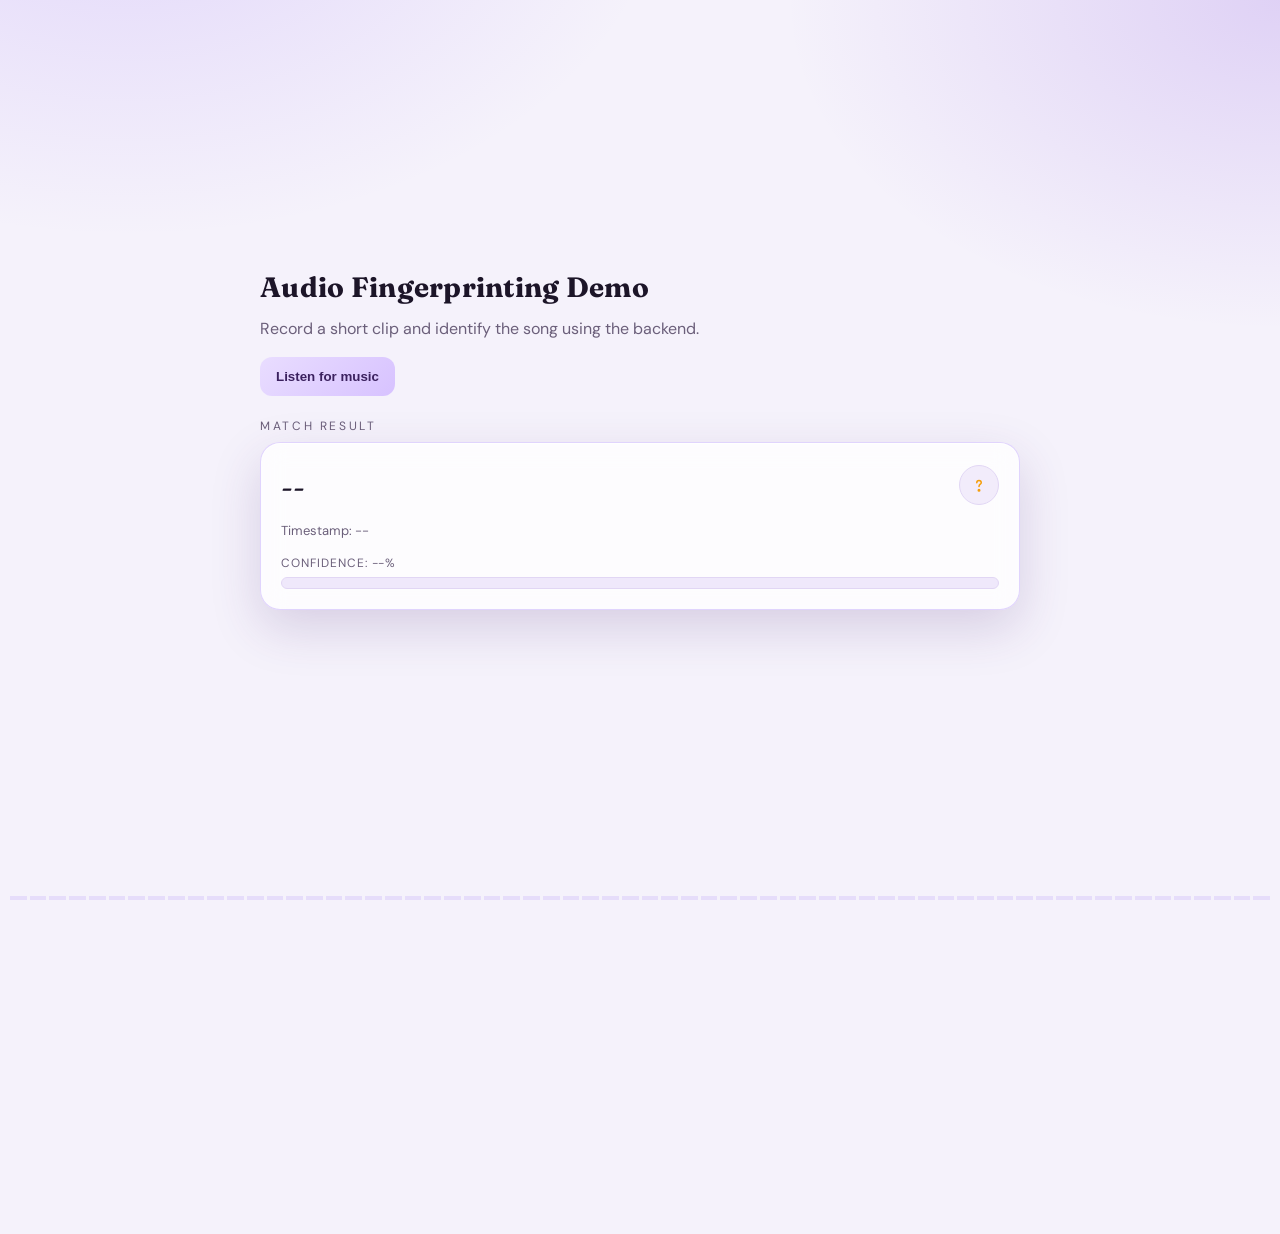
==== client/web/index.html @ 0912f9b2 "Add lightweight UI for live song identification" ====
<!DOCTYPE html>
<html lang="en">
  <head>
    <meta charset="UTF-8" />
    <meta name="viewport" content="width=device-width, initial-scale=1.0" />
    <title>Audio Fingerprinting Demo</title>
        <link rel="stylesheet" href="./styles.css" />

  </head>
  <body>
    <div class="container">
      <h1>Audio Fingerprinting Demo</h1>
      <p>Record a short clip and identify the song using the backend.</p>

      <div class="row">
        <button id="toggleBtn">Listen for music</button>
      </div>

      <div class="match-label">Match Result</div>
      <div class="match-card" style="position: relative;">
        <div class="confetti" id="confetti"></div>
        <div class="match-top">
          <div class="hero-song" id="songValue">--</div>
          <div class="badge" id="matchBadge"></div>
        </div>
        <div class="hero-meta">
          <span id="timeValue">Timestamp: --</span>
        </div>
        <div class="confidence-wrap">
          <div class="confidence-label" id="confidenceValue">Confidence: --%</div>
          <div class="confidence-track"><div id="confidenceFill"></div></div>
        </div>
      </div>
    </div>

    <div class="bars-wrap" id="bars"></div>

    <script src="./config.js"></script>
        <script src="./app.js"></script>

  </body>
</html>
---- client/web/styles.css ----
@import url("https://fonts.googleapis.com/css2?family=DM+Sans:wght@400;500;700&family=Fraunces:opsz,wght@9..144,600;9..144,700&display=swap");
      :root {
        color-scheme: light;
        --bg: #f5f2fb;
        --panel: #ffffff;
        --panel-2: #f3effa;
        --text: #1c1528;
        --muted: #6b5f7a;
        --accent: #8b5cf6;
        --accent-2: #6d28d9;
        --warning: #f59e0b;
      }
      body {
        margin: 0;
        font-family: "DM Sans", system-ui, sans-serif;
        background:
          radial-gradient(900px 600px at 10% -10%, rgba(139, 92, 246, 0.18) 0, transparent 60%),
          radial-gradient(900px 600px at 100% 0%, rgba(109, 40, 217, 0.16) 0, transparent 55%),
          var(--bg);
        color: var(--text);
        min-height: 100vh;
      }
      .container {
        max-width: 760px;
        margin: 0 auto;
        padding: 30vh 18px 64px;
        position: relative;
        z-index: 2;
        min-height: 100vh;
        display: flex;
        flex-direction: column;
        justify-content: flex-start;
      }
      h1 {
        font-family: "Fraunces", "DM Sans", serif;
        font-size: 28px;
        margin: 0 0 8px;
        letter-spacing: 0.01em;
      }
      p {
        margin: 6px 0 18px;
        color: var(--muted);
      }
      .row {
        display: flex;
        gap: 12px;
        flex-wrap: wrap;
      }
      button {
        background: linear-gradient(135deg, #e9ddff 0%, #d7c2ff 100%);
        color: #3b215f;
        border: none;
        padding: 12px 16px;
        border-radius: 12px;
        font-weight: 700;
        cursor: pointer;
      }
      button.secondary {
        background: #efe8fb;
        color: #2b1b4a;
      }
      button:disabled {
        opacity: 0.5;
        cursor: not-allowed;
      }
      .match-label {
        margin-top: 22px;
        font-size: 12px;
        letter-spacing: 0.22em;
        text-transform: uppercase;
        color: var(--muted);
      }
      .match-card {
        display: flex;
        flex-direction: column;
        gap: 10px;
        margin-top: 8px;
        padding: 20px;
        border-radius: 20px;
        background: rgba(255, 255, 255, 0.78);
        border: 1px solid rgba(139, 92, 246, 0.25);
        box-shadow:
          0 18px 50px rgba(78, 46, 122, 0.18),
          0 1px 0 rgba(255, 255, 255, 0.7) inset;
        backdrop-filter: blur(12px);
      }
      
      .hero-header {
        display: flex;
        align-items: center;
        justify-content: space-between;
      }
      .badge {
        width: 38px;
        height: 38px;
        border-radius: 999px;
        border: 1px solid #e1d6f4;
        display: grid;
        place-items: center;
        background: #f2ecfb;
        color: var(--warning);
        font-weight: 700;
      }
      .badge.ok {
        background: rgba(139, 92, 246, 0.18);
        color: var(--accent-2);
        border-color: rgba(139, 92, 246, 0.35);
      }
      .badge svg {
        width: 18px;
        height: 18px;
      }
      .confetti {
        position: absolute;
        inset: 0;
        pointer-events: none;
        overflow: hidden;
      }
      .confetti-piece {
        position: absolute;
        width: 6px;
        height: 10px;
        opacity: 0.9;
        animation: confetti-fall 900ms ease-out forwards;
      }
      @keyframes confetti-fall {
        0% {
          transform: translateY(0) rotate(0deg);
          opacity: 1;
        }
        100% {
          transform: translateY(140px) rotate(140deg);
          opacity: 0;
        }
      }
      .hero-title {
        font-size: 12px;
        letter-spacing: 0.2em;
        text-transform: uppercase;
        color: var(--muted);
      }
      .match-top {
        display: flex;
        align-items: center;
        justify-content: space-between;
        gap: 12px;
      }
      .hero-song {
        font-family: "Fraunces", "DM Sans", serif;
        font-size: 30px;
        margin-top: 6px;
      }
      .hero-meta {
        display: flex;
        gap: 14px;
        flex-wrap: wrap;
        margin-top: 6px;
        color: var(--muted);
        font-size: 13px;
      }
      .confidence-wrap {
        margin-top: 6px;
      }
      .confidence-label {
        font-size: 12px;
        text-transform: uppercase;
        letter-spacing: 0.08em;
        color: var(--muted);
        margin-bottom: 6px;
      }
      .confidence-track {
        height: 10px;
        border-radius: 999px;
        background: #efe8fb;
        overflow: hidden;
        border: 1px solid #e1d6f4;
      }
      .confidence-track > div {
        height: 100%;
        width: 0%;
        background: linear-gradient(90deg, var(--accent-2), var(--accent));
        transition: width 0.2s ease;
      }

      .bars-wrap {
        position: fixed;
        left: 0;
        right: 0;
        bottom: 0;
        height: 50vh;
        pointer-events: none;
        display: flex;
        align-items: flex-end;
        gap: 3px;
        padding: 0 10px 0;
        opacity: 0.6;
        z-index: 0;
      }
      .bar {
        opacity: 0.5;
        flex: 1;
        height: 4px;
        background: rgba(139, 92, 246, 0.45);
        border-radius: 0;
        transition: height 0.08s ease;
        filter: blur(0.1px);
      }
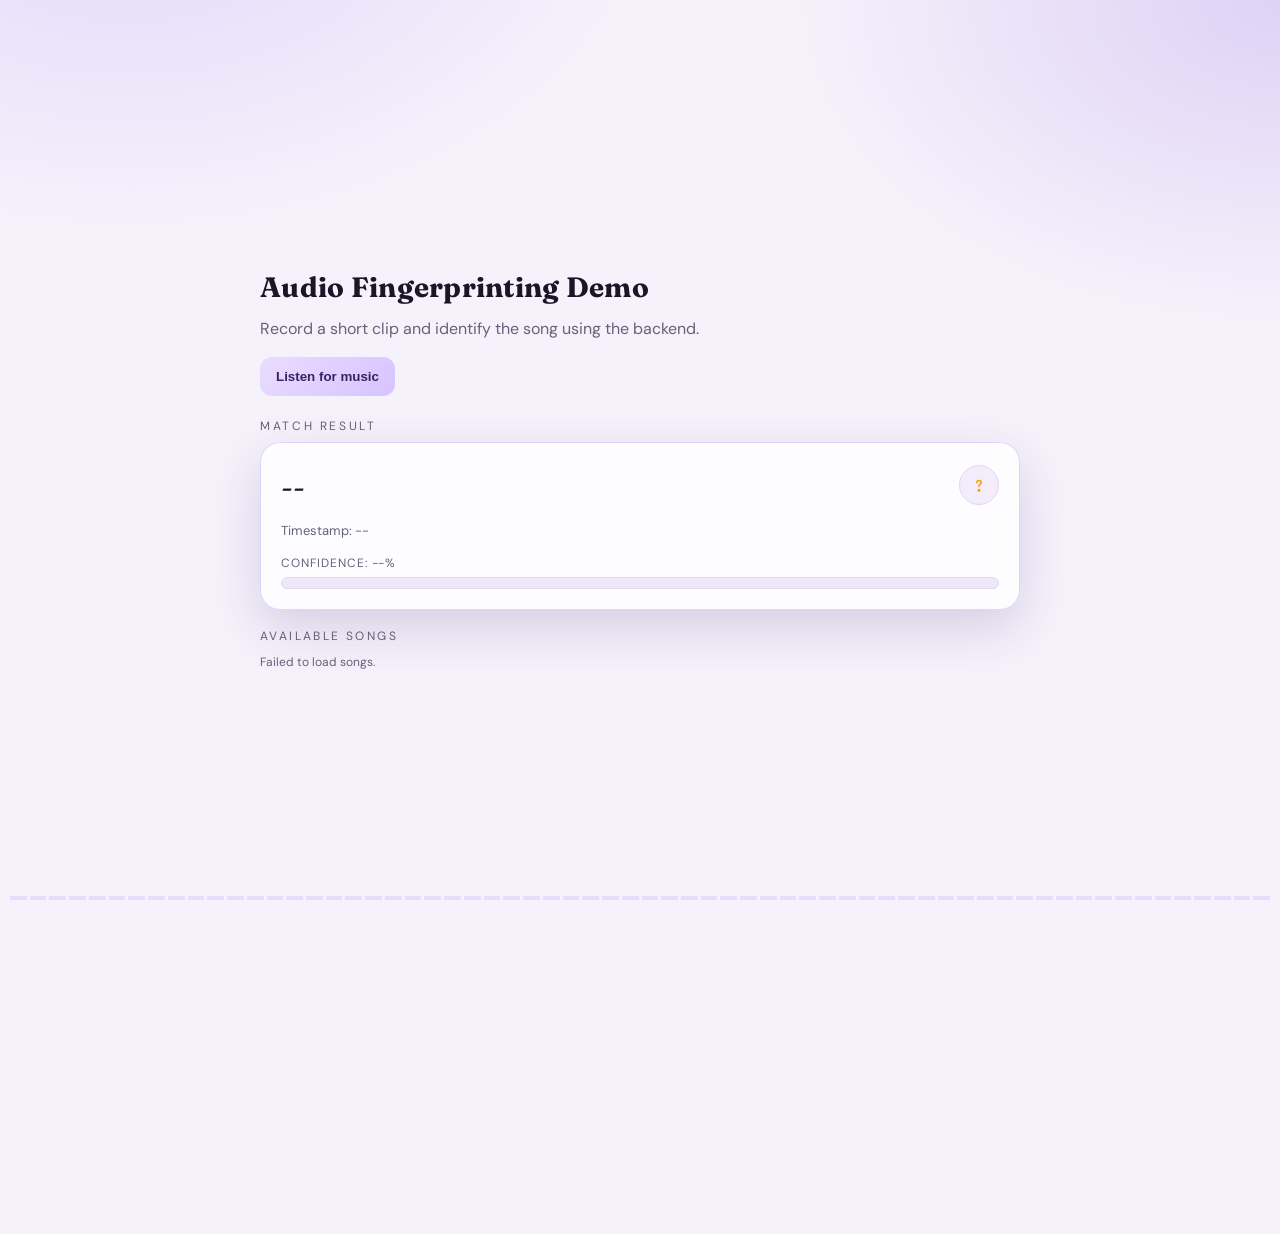
==== commit e687f8b9: "Update frontend songs list UI" ====
--- a/client/web/index.html
+++ b/client/web/index.html
@@ -31,6 +31,12 @@
           <div class="confidence-track"><div id="confidenceFill"></div></div>
         </div>
       </div>
+
+      <div class="songs-section">
+        <div class="songs-title">Available Songs</div>
+        <div class="songs-empty" id="songsEmpty">Loading...</div>
+        <ul class="songs-list" id="songsList"></ul>
+      </div>
     </div>
 
     <div class="bars-wrap" id="bars"></div>
--- a/client/web/styles.css
+++ b/client/web/styles.css
@@ -181,6 +181,36 @@
         background: linear-gradient(90deg, var(--accent-2), var(--accent));
         transition: width 0.2s ease;
       }
+      .songs-section {
+        margin-top: 18px;
+      }
+      .songs-title {
+        font-size: 12px;
+        text-transform: uppercase;
+        letter-spacing: 0.2em;
+        color: var(--muted);
+        margin-bottom: 10px;
+      }
+      .songs-list {
+        display: flex;
+        flex-wrap: wrap;
+        gap: 8px;
+        list-style: none;
+        padding: 0;
+        margin: 0;
+      }
+      .songs-list li {
+        padding: 6px 10px;
+        border-radius: 999px;
+        background: #efe8fb;
+        color: #3a245f;
+        font-size: 12px;
+        border: 1px solid #e1d6f4;
+      }
+      .songs-empty {
+        color: var(--muted);
+        font-size: 12px;
+      }
 
       .bars-wrap {
         position: fixed;
